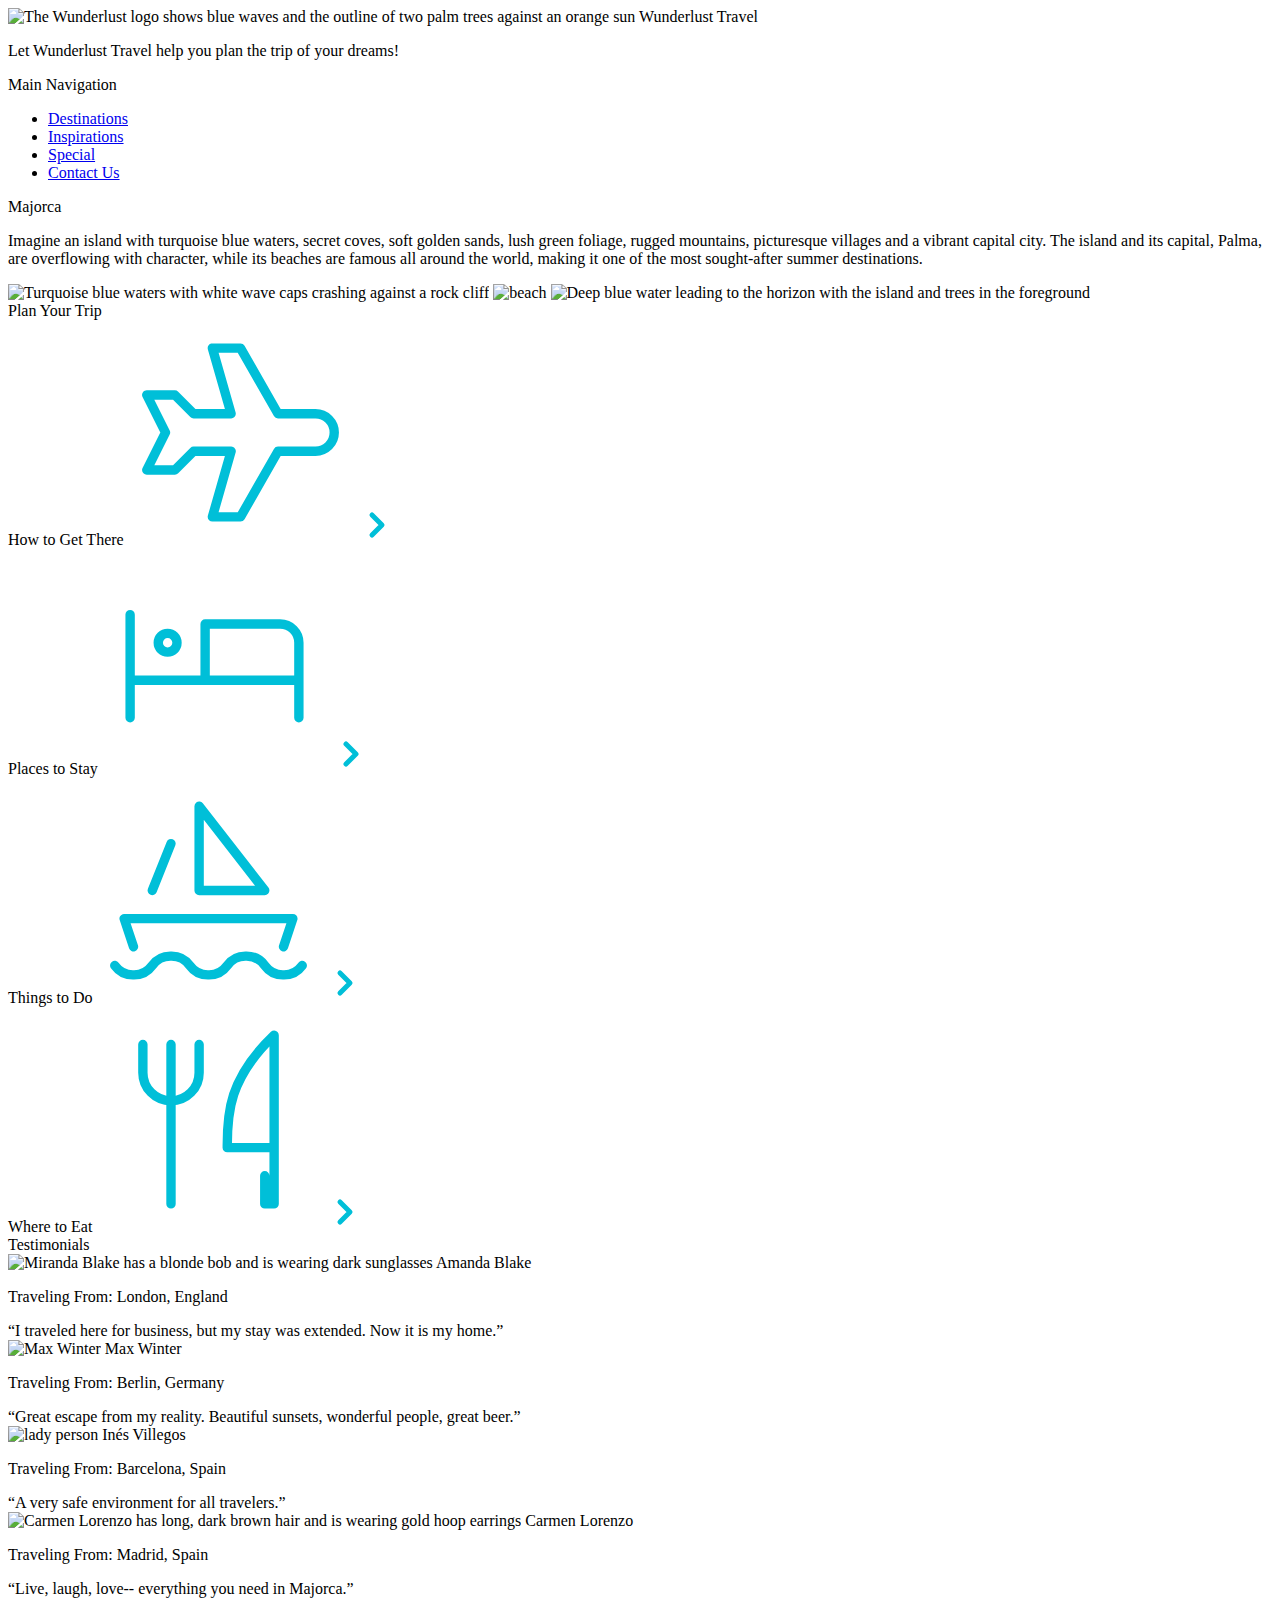
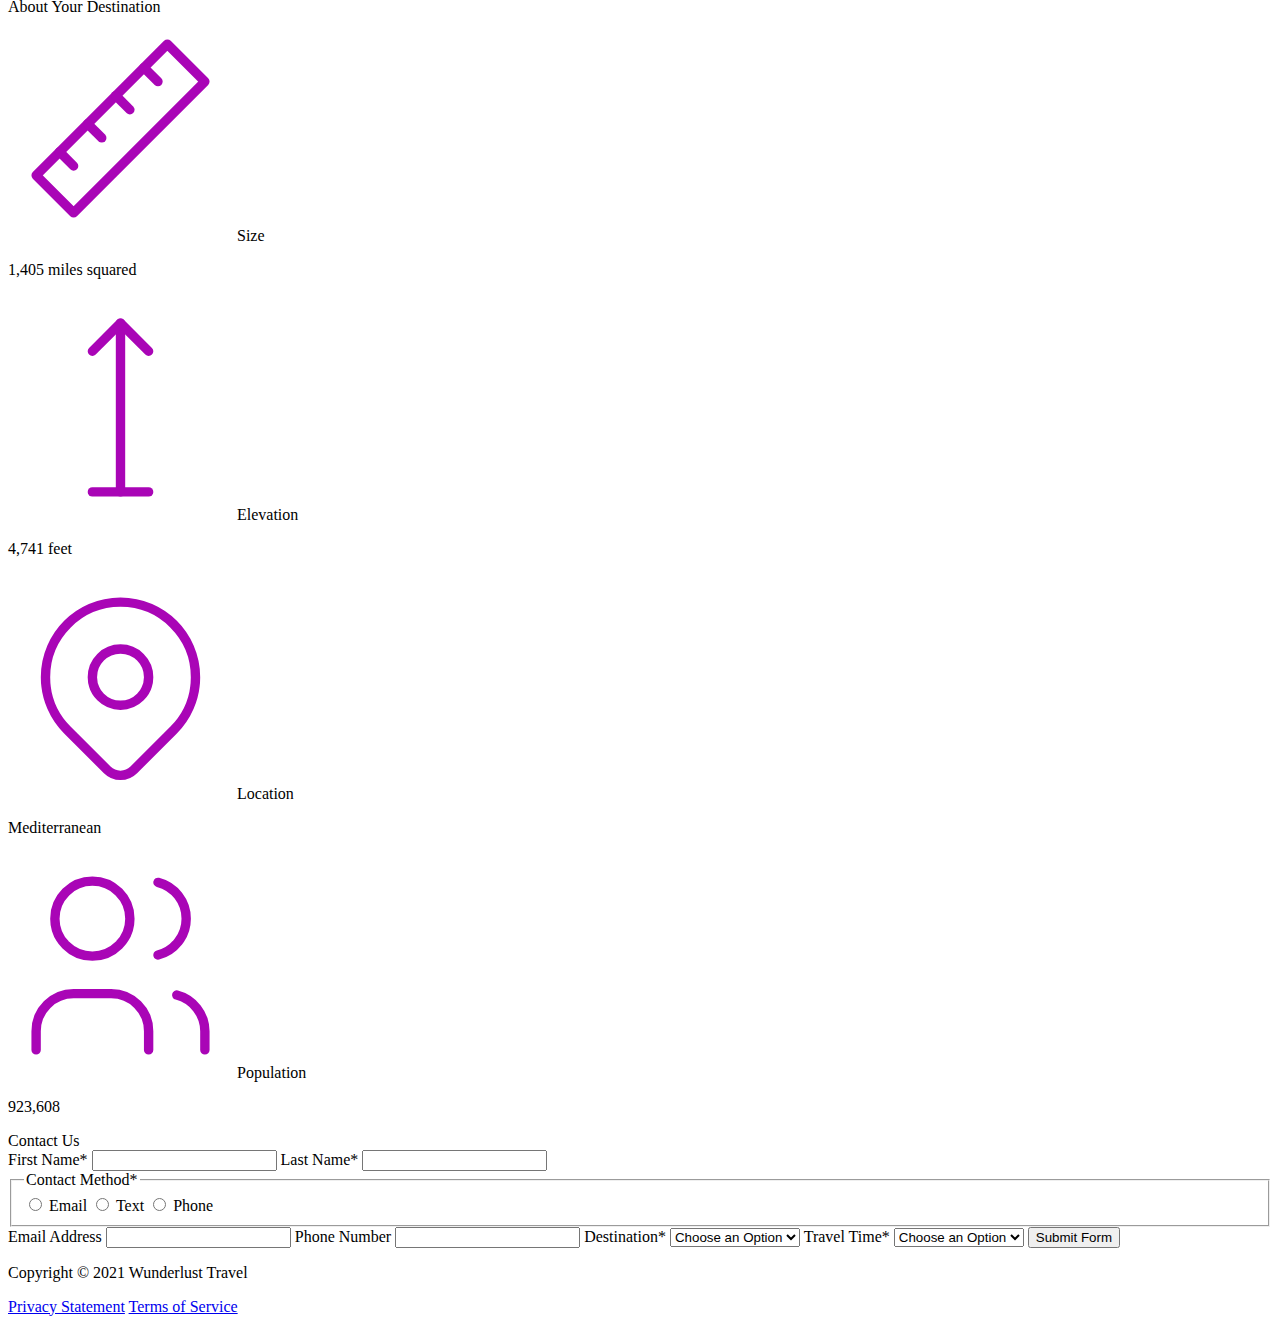
==== majorca.html @ 311eaca5 "Create majorca.html" ====
<!DOCTYPE html>
<html lang="en">
    <head>
<!--         Add all required tags in the head here - meta tags for SEO, responsiveness, and with info about the page, etc., in addition to tags to create a card on Twitter with a large image and open graph tags to allow for sharing on other social media sites -->
    </head>
    <body>
<!--         Reveiew the document and add the proper tags to all of the headings  throughout. Use the outline feature in the validator to ensure that these have been added correctly. See the image of the correct outline as a reference if you have questions 

Also review the alt text on all of the images to ensure that it is descriptive and appropriate-->
        <header>
            <img src="images/logo.png" alt="The Wunderlust logo shows blue waves and the outline of two palm trees against an orange sun">
            Wunderlust Travel
            <p>Let Wunderlust Travel help you plan the trip of your dreams!</p>
            <nav>
                Main Navigation
                <ul>
                    <li><a href="#">Destinations</a></li>
                    <li><a href="#">Inspirations</a></li>
                    <li><a href="#">Special</a></li>
                    <li><a href="#">Contact Us</a></li>
                </ul>
            </nav>
        </header>
        <main>
            <article>  
                Majorca
                <p>Imagine an island with turquoise blue waters, secret coves, soft golden sands, lush green foliage, rugged mountains, picturesque villages and a vibrant capital city. The island and its capital, Palma, are overflowing with character, while its beaches are famous all around the world, making it one of the most sought-after summer destinations.</p>
                <img src="images/majorca-waves.png" alt="Turquoise blue waters with white wave caps crashing against a rock cliff">
                <img src="images/majorca-beach.png" alt="beach">
                <img src="images/majorca-cove.png" alt="Deep blue water leading to the horizon with the island and trees in the foreground">
                <section>
                    Plan Your Trip
                    <section>
                        How to Get There
                        <svg xmlns="http://www.w3.org/2000/svg" class="icon icon-tabler icon-tabler-plane" width="225" height="225" viewBox="0 0 24 24" stroke-width="1" stroke="#00bfd8" fill="none" stroke-linecap="round" stroke-linejoin="round"> <path stroke="none" d="M0 0h24v24H0z" fill="none"/> <path d="M16 10h4a2 2 0 0 1 0 4h-4l-4 7h-3l2 -7h-4l-2 2h-3l2 -4l-2 -4h3l2 2h4l-2 -7h3z" /></svg>
                        <a href="#" title="Search for flights">
                            <svg xmlns="http://www.w3.org/2000/svg" class="icon icon-tabler icon-tabler-chevron-right" width="40" height="40" viewBox="0 0 24 24" stroke-width="3" stroke="#00bfd8" fill="none" stroke-linecap="round" stroke-linejoin="round"><path stroke="none" d="M0 0h24v24H0z" fill="none"/><polyline points="9 6 15 12 9 18" /></svg>
                        </a>
                    </section>      
                    <section>
                        Places to Stay
                        <svg xmlns="http://www.w3.org/2000/svg" class="icon icon-tabler icon-tabler-bed" width="225" height="225" viewBox="0 0 24 24" stroke-width="1" stroke="#00bfd8" fill="none" stroke-linecap="round" stroke-linejoin="round"><path stroke="none" d="M0 0h24v24H0z" fill="none"/><path d="M3 7v11m0 -4h18m0 4v-8a2 2 0 0 0 -2 -2h-8v6" /><circle cx="7" cy="10" r="1" /></svg>
                        <a href="#" title="Search for hotels">
                            <svg xmlns="http://www.w3.org/2000/svg" class="icon icon-tabler icon-tabler-chevron-right" width="40" height="40" viewBox="0 0 24 24" stroke-width="3" stroke="#00bfd8" fill="none" stroke-linecap="round" stroke-linejoin="round"><path stroke="none" d="M0 0h24v24H0z" fill="none"/><polyline points="9 6 15 12 9 18" /></svg> 
                        </a>
                    </section>
                    <section>
                        Things to Do
                        <svg xmlns="http://www.w3.org/2000/svg" class="icon icon-tabler icon-tabler-sailboat" width="225" height="225" viewBox="0 0 24 24" stroke-width="1" stroke="#00bfd8" fill="none" stroke-linecap="round" stroke-linejoin="round"><path stroke="none" d="M0 0h24v24H0z" fill="none"/><path d="M2 20a2.4 2.4 0 0 0 2 1a2.4 2.4 0 0 0 2 -1a2.4 2.4 0 0 1 2 -1a2.4 2.4 0 0 1 2 1a2.4 2.4 0 0 0 2 1a2.4 2.4 0 0 0 2 -1a2.4 2.4 0 0 1 2 -1a2.4 2.4 0 0 1 2 1a2.4 2.4 0 0 0 2 1a2.4 2.4 0 0 0 2 -1" /><path d="M4 18l-1 -3h18l-1 3" /><path d="M11 12h7l-7 -9v9" /><line x1="8" y1="7" x2="6" y2="12" /></svg>
                        <a href="#" title="Search for Activities">
                            <svg xmlns="http://www.w3.org/2000/svg" class="icon icon-tabler icon-tabler-chevron-right" width="40" height="40" viewBox="0 0 24 24" stroke-width="3" stroke="#00bfd8" fill="none" stroke-linecap="round" stroke-linejoin="round"><path stroke="none" d="M0 0h24v24H0z" fill="none"/><polyline points="9 6 15 12 9 18" /></svg> 
                        </a>                     
                    </section>    
                    <section>
                        Where to Eat
                        <svg xmlns="http://www.w3.org/2000/svg" class="icon icon-tabler icon-tabler-tools-kitchen-2" width="225" height="225" viewBox="0 0 24 24" stroke-width="1" stroke="#00bfd8" fill="none" stroke-linecap="round" stroke-linejoin="round"><path stroke="none" d="M0 0h24v24H0z" fill="none"/><path d="M19 3v12h-5c-.023 -3.681 .184 -7.406 5 -12zm0 12v6h-1v-3m-10 -14v17m-3 -17v3a3 3 0 1 0 6 0v-3" /></svg>
                        <a href="#" title="Search for Restaurants">
                            <svg xmlns="http://www.w3.org/2000/svg" class="icon icon-tabler icon-tabler-chevron-right" width="40" height="40" viewBox="0 0 24 24" stroke-width="3" stroke="#00bfd8" fill="none" stroke-linecap="round" stroke-linejoin="round"><path stroke="none" d="M0 0h24v24H0z" fill="none"/><polyline points="9 6 15 12 9 18" /></svg>                          
                        </a>
                    </section>   
                </section>
                <section>
                    Testimonials
                    <section>
                        <img src="images/mirando-blake.png" alt="Miranda Blake has a blonde bob and is wearing dark sunglasses">
                        Amanda Blake
                        <p>Traveling From: London, England</p>
                        <q>I traveled here for business, but my stay was extended. Now it is my home.</q>
                    </section>
                    <section>
                        <img src="images/max-winter.png" alt="Max Winter">
                        Max Winter
                        <p>Traveling From: Berlin, Germany</p>
                        <q>Great escape from my reality. Beautiful sunsets, wonderful people, great beer.</q>
                    </section>
                    <section>
                        <img src="images/ines-villegoes.png" alt="lady person">
                        Inés Villegos
                        <p>Traveling From: Barcelona, Spain</p>
                        <q>A very safe environment for all travelers.</q>
                    </section>
                    <section>
                        <img src="images/carmen-lorenzo.png" alt="Carmen Lorenzo has long, dark brown hair and is wearing gold hoop earrings">
                        Carmen Lorenzo
                        <p>Traveling From: Madrid, Spain</p>
                        <q>Live, laugh, love-- everything you need in Majorca.</q>
                    </section>
                </section>
                <section>
                    About Your Destination
                    <section>
                        <svg xmlns="http://www.w3.org/2000/svg" class="icon icon-tabler icon-tabler-ruler-2" width="225" height="225" viewBox="0 0 24 24" stroke-width="1" stroke="#a905b6" fill="none" stroke-linecap="round" stroke-linejoin="round"><path stroke="none" d="M0 0h24v24H0z" fill="none"/><path d="M17 3l4 4l-14 14l-4 -4z" /><path d="M16 7l-1.5 -1.5" /><path d="M13 10l-1.5 -1.5" /><path d="M10 13l-1.5 -1.5" /><path d="M7 16l-1.5 -1.5" /></svg>
                        Size
                        <p>1,405 miles squared</p>
                    </section>
                    <section>
                        <svg xmlns="http://www.w3.org/2000/svg" class="icon icon-tabler icon-tabler-arrow-top-bar" width="225" height="225" viewBox="0 0 24 24" stroke-width="1" stroke="#a905b6" fill="none" stroke-linecap="round" stroke-linejoin="round"><path stroke="none" d="M0 0h24v24H0z" fill="none"/><line x1="12" y1="21" x2="12" y2="3" /><path d="M15 6l-3 -3l-3 3" /><line x1="9" y1="21" x2="15" y2="21" /></svg>
                        Elevation
                        <p>4,741 feet</p>
                    </section>
                    <section>
                        <svg xmlns="http://www.w3.org/2000/svg" class="icon icon-tabler icon-tabler-map-pin" width="225" height="225" viewBox="0 0 24 24" stroke-width="1" stroke="#a905b6" fill="none" stroke-linecap="round" stroke-linejoin="round"><path stroke="none" d="M0 0h24v24H0z" fill="none"/><circle cx="12" cy="11" r="3" /><path d="M17.657 16.657l-4.243 4.243a2 2 0 0 1 -2.827 0l-4.244 -4.243a8 8 0 1 1 11.314 0z" /></svg>
                        Location
                        <p>Mediterranean</p>
                    </section>
                    <section>
                        <svg xmlns="http://www.w3.org/2000/svg" class="icon icon-tabler icon-tabler-users" width="225" height="225" viewBox="0 0 24 24" stroke-width="1" stroke="#a905b6" fill="none" stroke-linecap="round" stroke-linejoin="round"><path stroke="none" d="M0 0h24v24H0z" fill="none"/><circle cx="9" cy="7" r="4" /><path d="M3 21v-2a4 4 0 0 1 4 -4h4a4 4 0 0 1 4 4v2" /><path d="M16 3.13a4 4 0 0 1 0 7.75" /><path d="M21 21v-2a4 4 0 0 0 -3 -3.85" /></svg>
                        Population
                        <p>923,608</p>
                    </section>
                </section>
                <section>
                    Contact Us
                    <form method="post" action="https://wp.zybooks.com/form-viewer.php">
                        <label for="fName">First Name<span>*</span></label>
                        <input type="text" name="fName" id="fName" autocomplete="given-name" required>
                        <label for="lName">Last Name<span>*</span></label>
                        <input type="text" name="lName" id="lName" autocomplete="family-name" required>
                        <fieldset>
                            <legend>Contact Method<span>*</span></legend>
                            <input type="radio" name="contactPref" id="prefEmail" required>
                            <label for="prefEmail">Email</label>
                            <input type="radio" name="contactPref" id="prefText">
                            <label for="prefText">Text</label>
                            <input type="radio" name="contactPref" id="prefPhone">
                            <label for="prefPhone">Phone</label>
                        </fieldset>
                        <label for="email">Email Address</label>
                        <input type="email" name="email" id="email" autocomplete="email">
                        <label for="phone">Phone Number</label>
                        <input type="tel" name="phone" id="phone" autocomplete="tel">
                        <label for="destination">Destination<span>*</span></label>
                        <select name="destination" id="destination" required>
                            <option value="">Choose an Option</option>
                            <option value="barcelona">Barcelona</option>
                            <option value="granada">Granada</option>
                            <option value="ibiza">Ibiza</option>
                            <option value="madrid">Madrid</option>
                            <option value="majora">Majora</option>
                            <option value="seville">Seville</option>
                            <option value="tenerife">Tenerife</option>
                            <option value="valencia">Valencia</option>
                        </select>
                        <label for="travelTime">Travel Time<span>*</span></label>
                        <select name="travelTime" id="travelTime" required>
                            <option value="">Choose an Option</option>
                            <option value="fall">Fall</option>
                            <option value="winter">Winter</option>
                            <option value="spring">Spring</option>
                            <option value="summer">Summer</option>
                            <option value="flexible">Flexible</option>
                        </select>
                        <input type="submit" name="mySubmit" id="mySubmit" value="Submit Form">
                    </form>
                </section>
            </article>
        </main>
        <footer>
            <p>Copyright &copy; 2021 Wunderlust Travel</p>
            <a href="#">Privacy Statement</a>
            <a href="#">Terms of Service</a>
        </footer>
    </body>
</html>
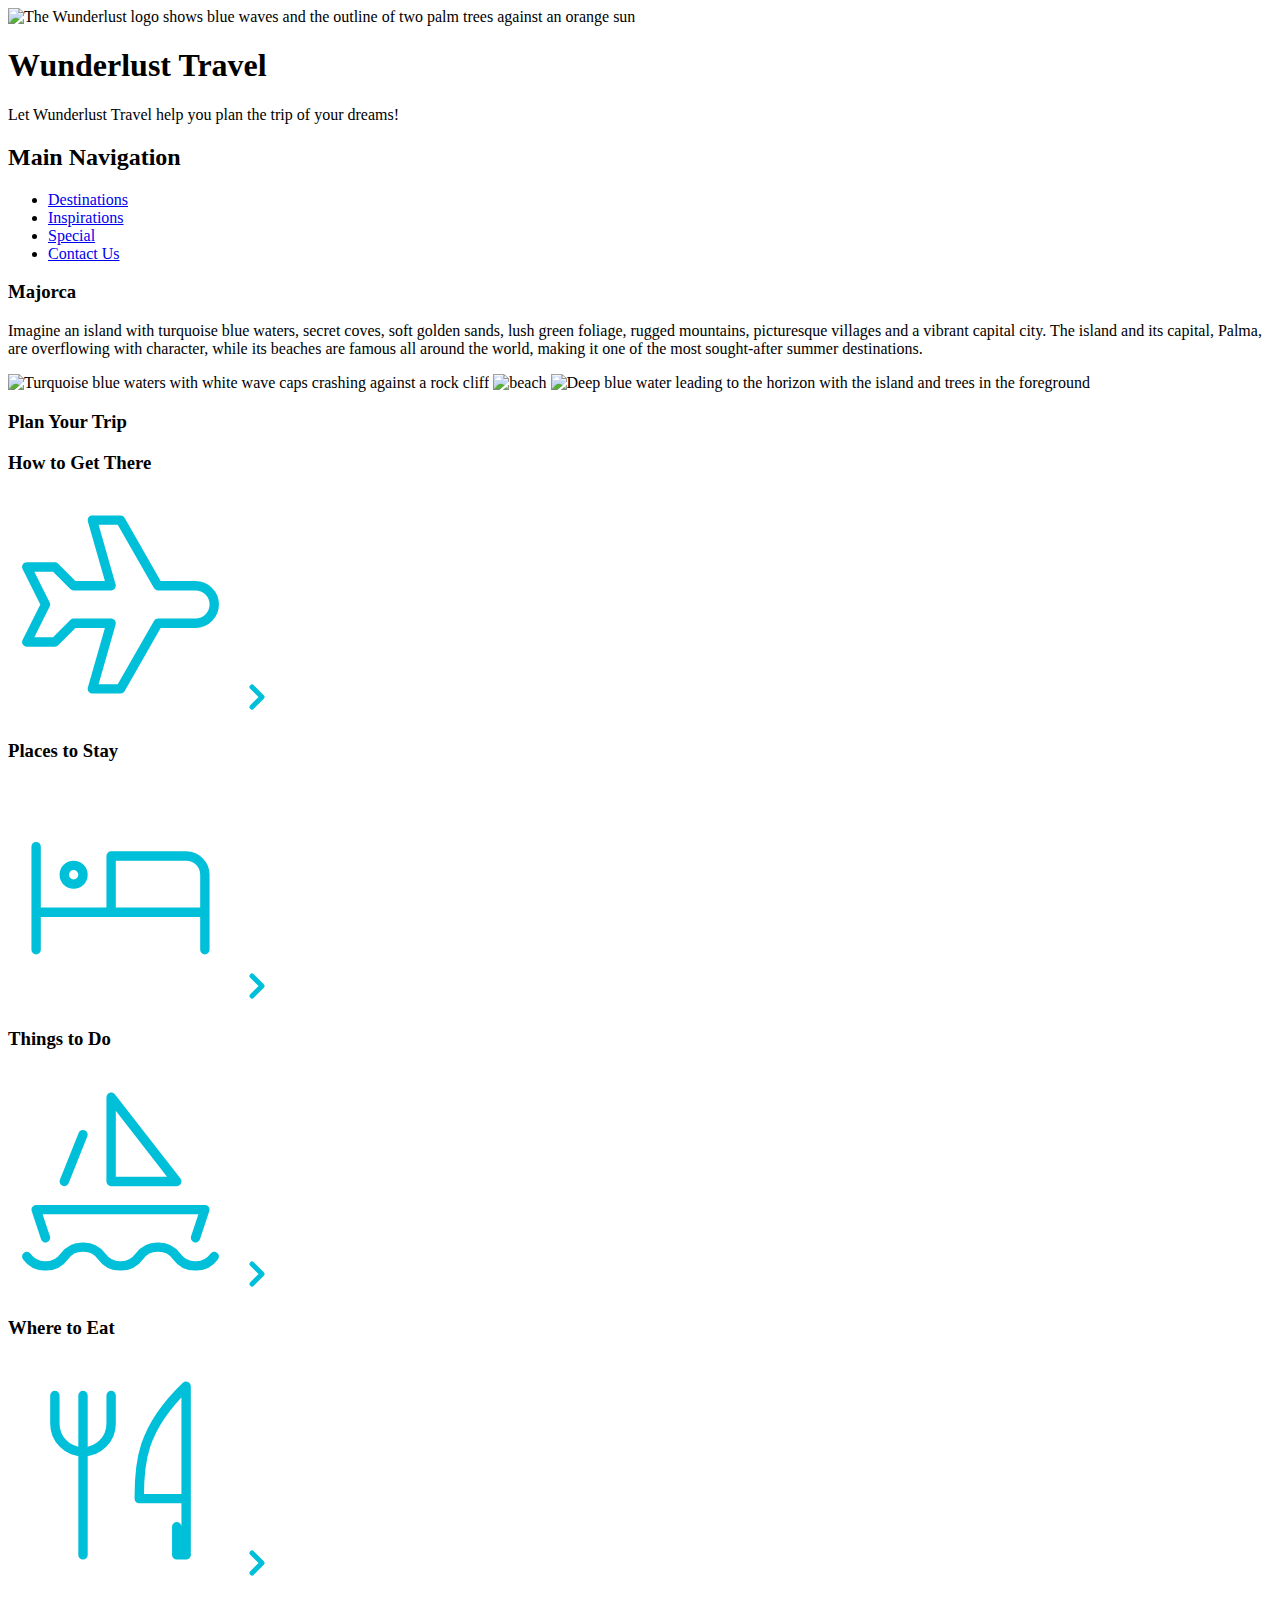
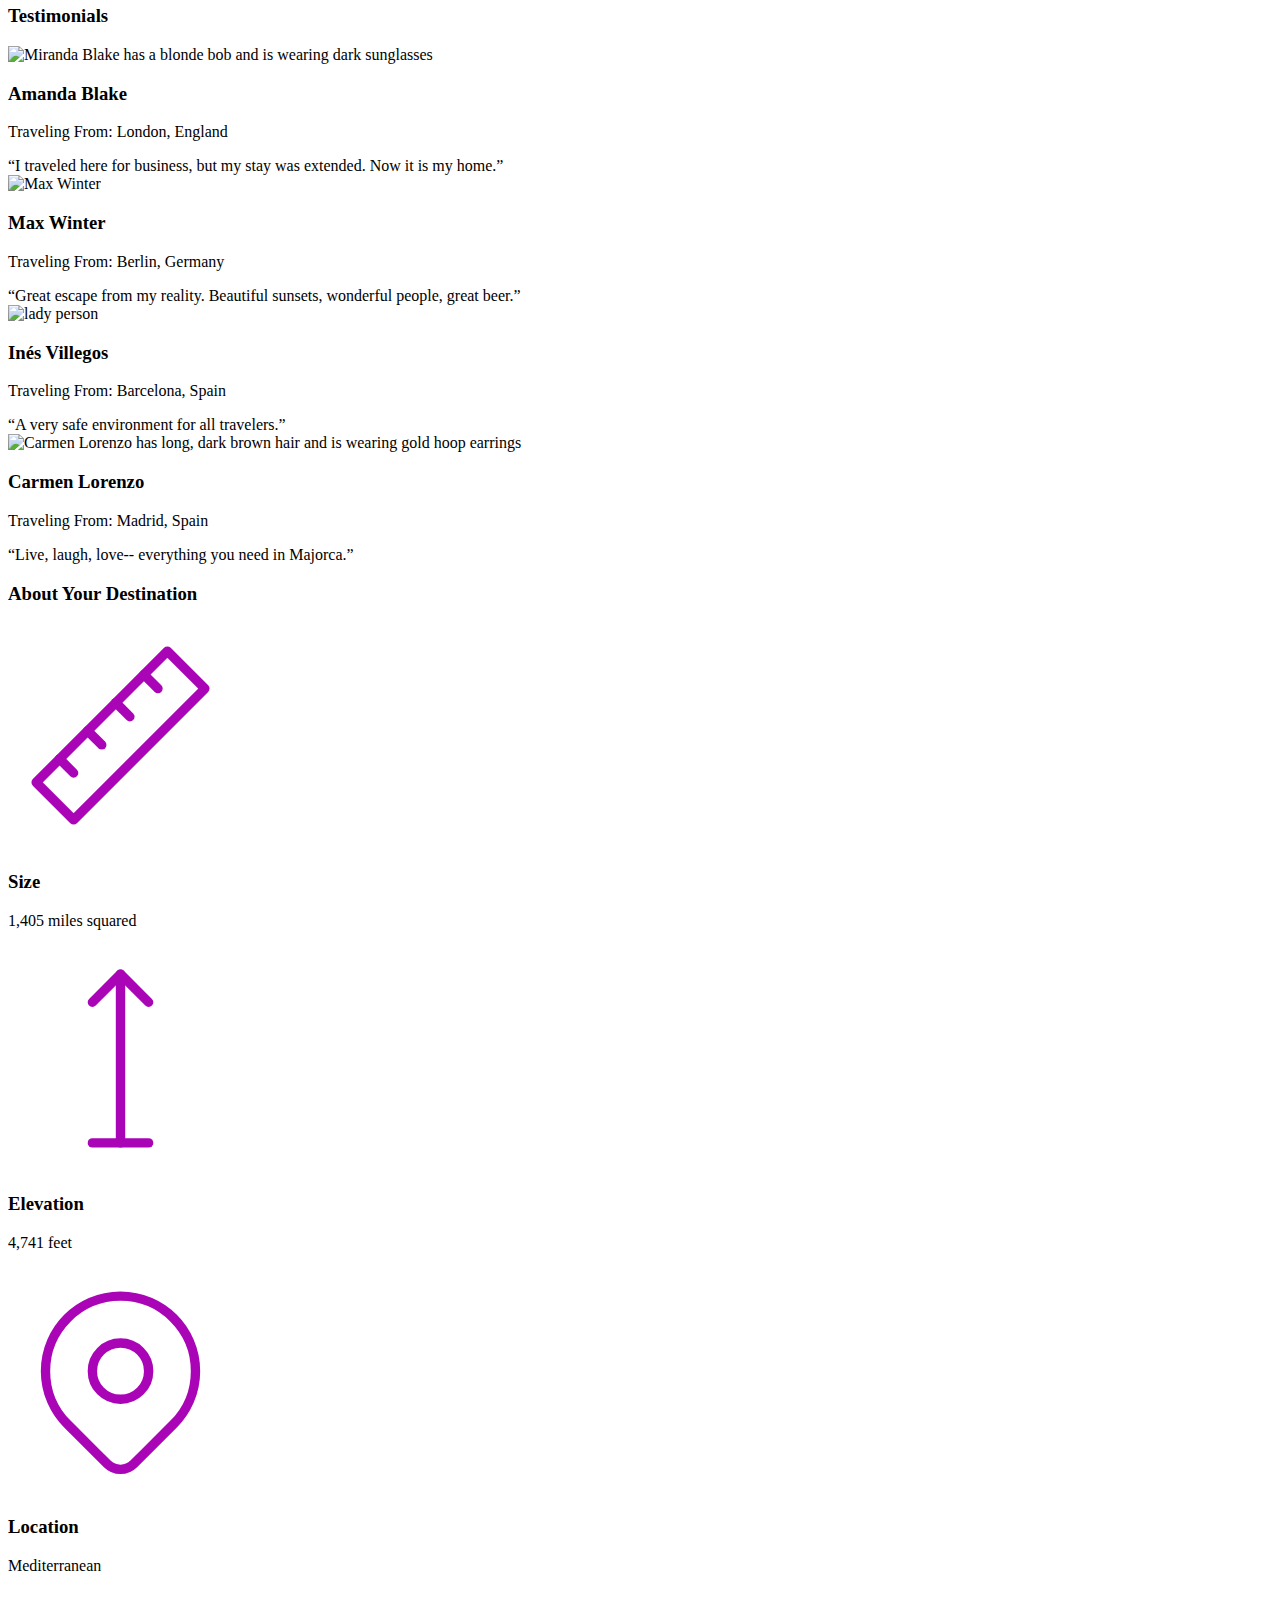
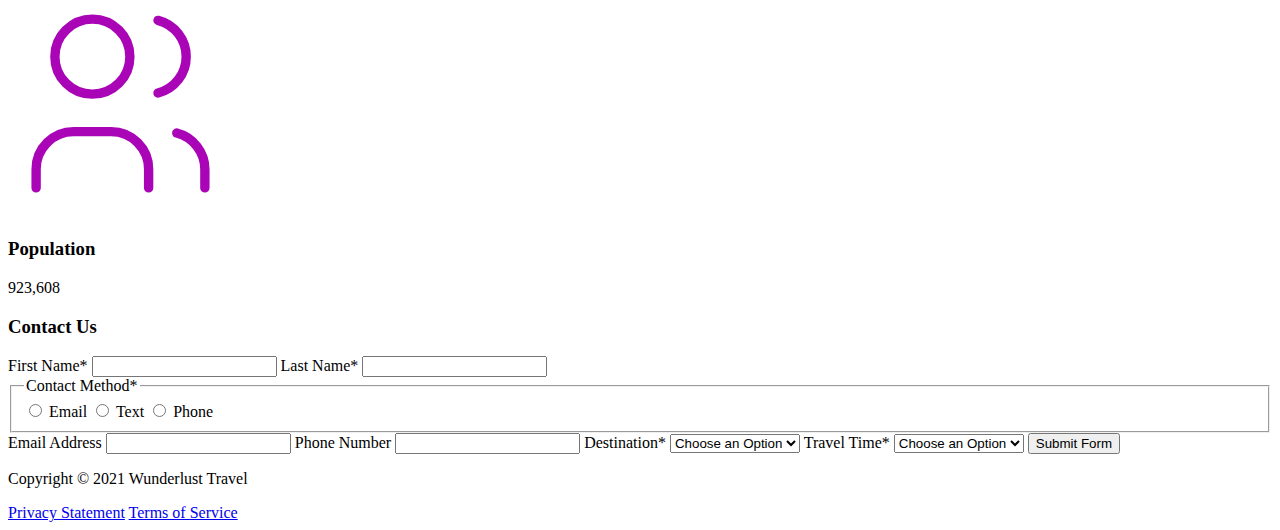
==== commit 436894a5: "Update majorca.html" ====
--- a/majorca.html
+++ b/majorca.html
@@ -1,18 +1,48 @@
 <!DOCTYPE html>
 <html lang="en">
     <head>
-<!--         Add all required tags in the head here - meta tags for SEO, responsiveness, and with info about the page, etc., in addition to tags to create a card on Twitter with a large image and open graph tags to allow for sharing on other social media sites -->
+<!-- Add all required tags in the head here - meta tags for SEO, responsiveness, and with info about the page, etc., in addition to tags to create a card on Twitter with a large image and open graph tags to allow for sharing on other social media sites -->
+<meta charset = "UTF-8">
+
+<meta name = "viewport" content = "width=device-width, initial-scale=1"/>
+
+<meta name = "author" content="name">
+
+<meta name = "description" content="wunderlust">
+
+<title>Wunderlust</title>
+
+<meta property = og:title content="graph"/>
+
+<meta property = "og:url" content="https://www.wunderlust" />
+
+<meta property = "og:type" content="travel.site"/>
+
+<meta property = "og:image" content="https://image "/>
+
+<meta name="twitter:card" content="summary image card">
+
+<meta name = "twitter:site" content = "@twitter">
+
+<meta name = "twitter:creator"  content = "@name">
+
+<meta name = "twitter:title" content = "title">
+
+<meta name = "twitter:description" content = "image card">
+
+<meta name = "twitter:image" content = "https://image">
+
     </head>
     <body>
-<!--         Reveiew the document and add the proper tags to all of the headings  throughout. Use the outline feature in the validator to ensure that these have been added correctly. See the image of the correct outline as a reference if you have questions 
+<!-- Review the document and add the proper tags to all of the headings  throughout. Use the outline feature in the validator to ensure that these have been added correctly. See the image of the correct outline as a reference if you have questions 
 
 Also review the alt text on all of the images to ensure that it is descriptive and appropriate-->
         <header>
             <img src="images/logo.png" alt="The Wunderlust logo shows blue waves and the outline of two palm trees against an orange sun">
-            Wunderlust Travel
+            <h1>Wunderlust Travel</h1>
             <p>Let Wunderlust Travel help you plan the trip of your dreams!</p>
             <nav>
-                Main Navigation
+                <h2>Main Navigation</h2>
                 <ul>
                     <li><a href="#">Destinations</a></li>
                     <li><a href="#">Inspirations</a></li>
@@ -23,36 +53,36 @@
         </header>
         <main>
             <article>  
-                Majorca
+                <h3>Majorca</h3>
                 <p>Imagine an island with turquoise blue waters, secret coves, soft golden sands, lush green foliage, rugged mountains, picturesque villages and a vibrant capital city. The island and its capital, Palma, are overflowing with character, while its beaches are famous all around the world, making it one of the most sought-after summer destinations.</p>
                 <img src="images/majorca-waves.png" alt="Turquoise blue waters with white wave caps crashing against a rock cliff">
                 <img src="images/majorca-beach.png" alt="beach">
                 <img src="images/majorca-cove.png" alt="Deep blue water leading to the horizon with the island and trees in the foreground">
                 <section>
-                    Plan Your Trip
+                    <h3>Plan Your Trip</h3>
                     <section>
-                        How to Get There
+                        <h3>How to Get There</h3>
                         <svg xmlns="http://www.w3.org/2000/svg" class="icon icon-tabler icon-tabler-plane" width="225" height="225" viewBox="0 0 24 24" stroke-width="1" stroke="#00bfd8" fill="none" stroke-linecap="round" stroke-linejoin="round"> <path stroke="none" d="M0 0h24v24H0z" fill="none"/> <path d="M16 10h4a2 2 0 0 1 0 4h-4l-4 7h-3l2 -7h-4l-2 2h-3l2 -4l-2 -4h3l2 2h4l-2 -7h3z" /></svg>
                         <a href="#" title="Search for flights">
                             <svg xmlns="http://www.w3.org/2000/svg" class="icon icon-tabler icon-tabler-chevron-right" width="40" height="40" viewBox="0 0 24 24" stroke-width="3" stroke="#00bfd8" fill="none" stroke-linecap="round" stroke-linejoin="round"><path stroke="none" d="M0 0h24v24H0z" fill="none"/><polyline points="9 6 15 12 9 18" /></svg>
                         </a>
                     </section>      
                     <section>
-                        Places to Stay
+                        <h3>Places to Stay</h3>
                         <svg xmlns="http://www.w3.org/2000/svg" class="icon icon-tabler icon-tabler-bed" width="225" height="225" viewBox="0 0 24 24" stroke-width="1" stroke="#00bfd8" fill="none" stroke-linecap="round" stroke-linejoin="round"><path stroke="none" d="M0 0h24v24H0z" fill="none"/><path d="M3 7v11m0 -4h18m0 4v-8a2 2 0 0 0 -2 -2h-8v6" /><circle cx="7" cy="10" r="1" /></svg>
                         <a href="#" title="Search for hotels">
                             <svg xmlns="http://www.w3.org/2000/svg" class="icon icon-tabler icon-tabler-chevron-right" width="40" height="40" viewBox="0 0 24 24" stroke-width="3" stroke="#00bfd8" fill="none" stroke-linecap="round" stroke-linejoin="round"><path stroke="none" d="M0 0h24v24H0z" fill="none"/><polyline points="9 6 15 12 9 18" /></svg> 
                         </a>
                     </section>
                     <section>
-                        Things to Do
+                        <h3>Things to Do</h3>
                         <svg xmlns="http://www.w3.org/2000/svg" class="icon icon-tabler icon-tabler-sailboat" width="225" height="225" viewBox="0 0 24 24" stroke-width="1" stroke="#00bfd8" fill="none" stroke-linecap="round" stroke-linejoin="round"><path stroke="none" d="M0 0h24v24H0z" fill="none"/><path d="M2 20a2.4 2.4 0 0 0 2 1a2.4 2.4 0 0 0 2 -1a2.4 2.4 0 0 1 2 -1a2.4 2.4 0 0 1 2 1a2.4 2.4 0 0 0 2 1a2.4 2.4 0 0 0 2 -1a2.4 2.4 0 0 1 2 -1a2.4 2.4 0 0 1 2 1a2.4 2.4 0 0 0 2 1a2.4 2.4 0 0 0 2 -1" /><path d="M4 18l-1 -3h18l-1 3" /><path d="M11 12h7l-7 -9v9" /><line x1="8" y1="7" x2="6" y2="12" /></svg>
                         <a href="#" title="Search for Activities">
                             <svg xmlns="http://www.w3.org/2000/svg" class="icon icon-tabler icon-tabler-chevron-right" width="40" height="40" viewBox="0 0 24 24" stroke-width="3" stroke="#00bfd8" fill="none" stroke-linecap="round" stroke-linejoin="round"><path stroke="none" d="M0 0h24v24H0z" fill="none"/><polyline points="9 6 15 12 9 18" /></svg> 
                         </a>                     
                     </section>    
                     <section>
-                        Where to Eat
+                        <h3>Where to Eat</h3>
                         <svg xmlns="http://www.w3.org/2000/svg" class="icon icon-tabler icon-tabler-tools-kitchen-2" width="225" height="225" viewBox="0 0 24 24" stroke-width="1" stroke="#00bfd8" fill="none" stroke-linecap="round" stroke-linejoin="round"><path stroke="none" d="M0 0h24v24H0z" fill="none"/><path d="M19 3v12h-5c-.023 -3.681 .184 -7.406 5 -12zm0 12v6h-1v-3m-10 -14v17m-3 -17v3a3 3 0 1 0 6 0v-3" /></svg>
                         <a href="#" title="Search for Restaurants">
                             <svg xmlns="http://www.w3.org/2000/svg" class="icon icon-tabler icon-tabler-chevron-right" width="40" height="40" viewBox="0 0 24 24" stroke-width="3" stroke="#00bfd8" fill="none" stroke-linecap="round" stroke-linejoin="round"><path stroke="none" d="M0 0h24v24H0z" fill="none"/><polyline points="9 6 15 12 9 18" /></svg>                          
@@ -60,57 +90,57 @@
                     </section>   
                 </section>
                 <section>
-                    Testimonials
+                    <h3>Testimonials</h3>
                     <section>
                         <img src="images/mirando-blake.png" alt="Miranda Blake has a blonde bob and is wearing dark sunglasses">
-                        Amanda Blake
+                        <h3>Amanda Blake</h3>
                         <p>Traveling From: London, England</p>
                         <q>I traveled here for business, but my stay was extended. Now it is my home.</q>
                     </section>
                     <section>
                         <img src="images/max-winter.png" alt="Max Winter">
-                        Max Winter
+                        <h3>Max Winter</h3>
                         <p>Traveling From: Berlin, Germany</p>
                         <q>Great escape from my reality. Beautiful sunsets, wonderful people, great beer.</q>
                     </section>
                     <section>
                         <img src="images/ines-villegoes.png" alt="lady person">
-                        Inés Villegos
+                        <h3>Inés Villegos</h3>
                         <p>Traveling From: Barcelona, Spain</p>
                         <q>A very safe environment for all travelers.</q>
                     </section>
                     <section>
                         <img src="images/carmen-lorenzo.png" alt="Carmen Lorenzo has long, dark brown hair and is wearing gold hoop earrings">
-                        Carmen Lorenzo
+                        <h3>Carmen Lorenzo</h3>
                         <p>Traveling From: Madrid, Spain</p>
                         <q>Live, laugh, love-- everything you need in Majorca.</q>
                     </section>
                 </section>
                 <section>
-                    About Your Destination
+                    <h3>About Your Destination</h3>
                     <section>
                         <svg xmlns="http://www.w3.org/2000/svg" class="icon icon-tabler icon-tabler-ruler-2" width="225" height="225" viewBox="0 0 24 24" stroke-width="1" stroke="#a905b6" fill="none" stroke-linecap="round" stroke-linejoin="round"><path stroke="none" d="M0 0h24v24H0z" fill="none"/><path d="M17 3l4 4l-14 14l-4 -4z" /><path d="M16 7l-1.5 -1.5" /><path d="M13 10l-1.5 -1.5" /><path d="M10 13l-1.5 -1.5" /><path d="M7 16l-1.5 -1.5" /></svg>
-                        Size
+                        <h3>Size</h3>
                         <p>1,405 miles squared</p>
                     </section>
                     <section>
                         <svg xmlns="http://www.w3.org/2000/svg" class="icon icon-tabler icon-tabler-arrow-top-bar" width="225" height="225" viewBox="0 0 24 24" stroke-width="1" stroke="#a905b6" fill="none" stroke-linecap="round" stroke-linejoin="round"><path stroke="none" d="M0 0h24v24H0z" fill="none"/><line x1="12" y1="21" x2="12" y2="3" /><path d="M15 6l-3 -3l-3 3" /><line x1="9" y1="21" x2="15" y2="21" /></svg>
-                        Elevation
+                        <h3>Elevation</h3>
                         <p>4,741 feet</p>
                     </section>
                     <section>
                         <svg xmlns="http://www.w3.org/2000/svg" class="icon icon-tabler icon-tabler-map-pin" width="225" height="225" viewBox="0 0 24 24" stroke-width="1" stroke="#a905b6" fill="none" stroke-linecap="round" stroke-linejoin="round"><path stroke="none" d="M0 0h24v24H0z" fill="none"/><circle cx="12" cy="11" r="3" /><path d="M17.657 16.657l-4.243 4.243a2 2 0 0 1 -2.827 0l-4.244 -4.243a8 8 0 1 1 11.314 0z" /></svg>
-                        Location
+                        <h3>Location</h3>
                         <p>Mediterranean</p>
                     </section>
                     <section>
                         <svg xmlns="http://www.w3.org/2000/svg" class="icon icon-tabler icon-tabler-users" width="225" height="225" viewBox="0 0 24 24" stroke-width="1" stroke="#a905b6" fill="none" stroke-linecap="round" stroke-linejoin="round"><path stroke="none" d="M0 0h24v24H0z" fill="none"/><circle cx="9" cy="7" r="4" /><path d="M3 21v-2a4 4 0 0 1 4 -4h4a4 4 0 0 1 4 4v2" /><path d="M16 3.13a4 4 0 0 1 0 7.75" /><path d="M21 21v-2a4 4 0 0 0 -3 -3.85" /></svg>
-                        Population
+                        <h3>Population</h3>
                         <p>923,608</p>
                     </section>
                 </section>
                 <section>
-                    Contact Us
+                    <h3>Contact Us</h3>
                     <form method="post" action="https://wp.zybooks.com/form-viewer.php">
                         <label for="fName">First Name<span>*</span></label>
                         <input type="text" name="fName" id="fName" autocomplete="given-name" required>
